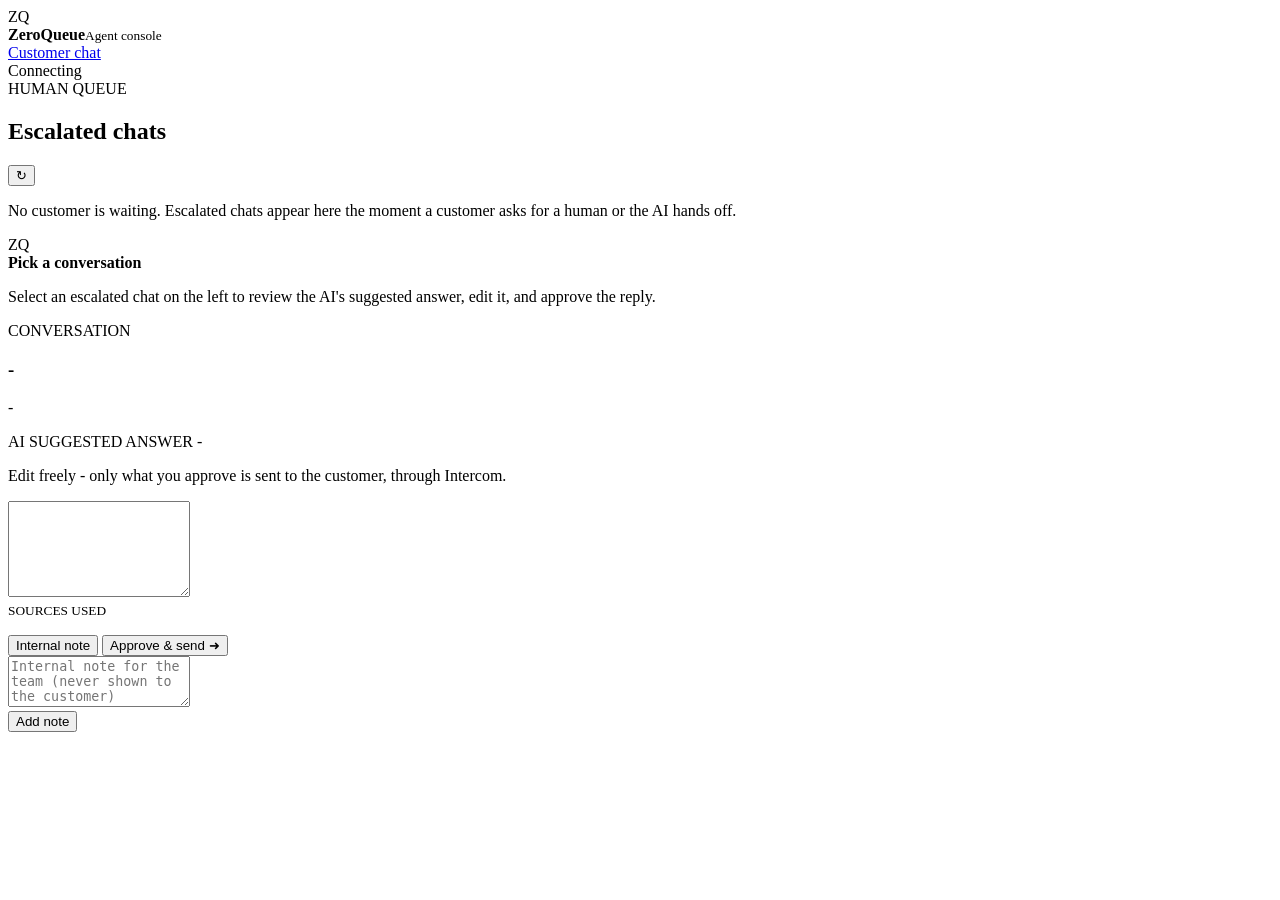
==== app/static/agent.html @ 7cffbd69 "Add agent console + plan gap fixes" ====
<!doctype html>
<html lang="en">
<head>
  <meta charset="utf-8">
  <meta name="viewport" content="width=device-width, initial-scale=1">
  <title>ZeroQueue | Agent Console</title>
  <link rel="stylesheet" href="/static/styles.css">
</head>
<body>
  <main class="app-shell">
    <header class="topbar">
      <div class="logo"><span class="logo-mark">ZQ</span><div><strong>Zero<span>Queue</span></strong><small>Agent console</small></div></div>
      <div class="topbar-actions">
        <a class="nav-link" href="/">Customer chat</a>
        <div id="statusPill" class="status-pill"><i></i><span>Connecting</span></div>
      </div>
    </header>

    <section class="workspace agent-workspace">
      <aside class="queue-card">
        <div class="queue-heading">
          <div><span class="eyebrow">HUMAN QUEUE</span><h2>Escalated chats</h2></div>
          <button id="refreshButton" class="icon-button" type="button" title="Refresh queue" aria-label="Refresh queue">↻</button>
        </div>
        <div id="queueList" class="queue-list">
          <p class="queue-empty">No customer is waiting. Escalated chats appear here the moment a customer asks for a human or the AI hands off.</p>
        </div>
      </aside>

      <section class="chat-card agent-detail">
        <div id="detailEmpty" class="detail-empty">
          <div class="bot-avatar">ZQ</div>
          <div><strong>Pick a conversation</strong><p>Select an escalated chat on the left to review the AI's suggested answer, edit it, and approve the reply.</p></div>
        </div>

        <div id="detailBody" class="hidden">
          <div class="detail-heading">
            <div>
              <span class="eyebrow">CONVERSATION</span>
              <h1 id="detailTitle">-</h1>
              <p id="detailMeta">-</p>
            </div>
          </div>

          <div id="transcript" class="messages agent-transcript"></div>

          <div class="suggestion-card">
            <div class="suggestion-heading">
              <span class="eyebrow">AI SUGGESTED ANSWER</span>
              <span id="suggestionConfidence" class="trace-state">-</span>
            </div>
            <p class="suggestion-help">Edit freely - only what you approve is sent to the customer, through Intercom.</p>
            <textarea id="replyEditor" rows="6" aria-label="Reply to customer"></textarea>
            <div id="suggestionSources" class="sources hidden"><small>SOURCES USED</small><ul id="suggestionSourceList"></ul></div>
            <div class="composer-actions agent-actions">
              <button id="noteToggle" class="attach-button" type="button">Internal note</button>
              <button id="approveButton" class="send-button" type="button"><span>Approve &amp; send</span> ➜</button>
            </div>
            <div id="noteArea" class="note-area hidden">
              <textarea id="noteEditor" rows="3" placeholder="Internal note for the team (never shown to the customer)" aria-label="Internal note"></textarea>
              <div class="composer-actions agent-actions">
                <span></span>
                <button id="noteButton" class="attach-button" type="button">Add note</button>
              </div>
            </div>
            <p id="actionStatus" class="action-status"></p>
          </div>
        </div>
      </section>
    </section>
  </main>
  <script src="/static/agent.js"></script>
</body>
</html>
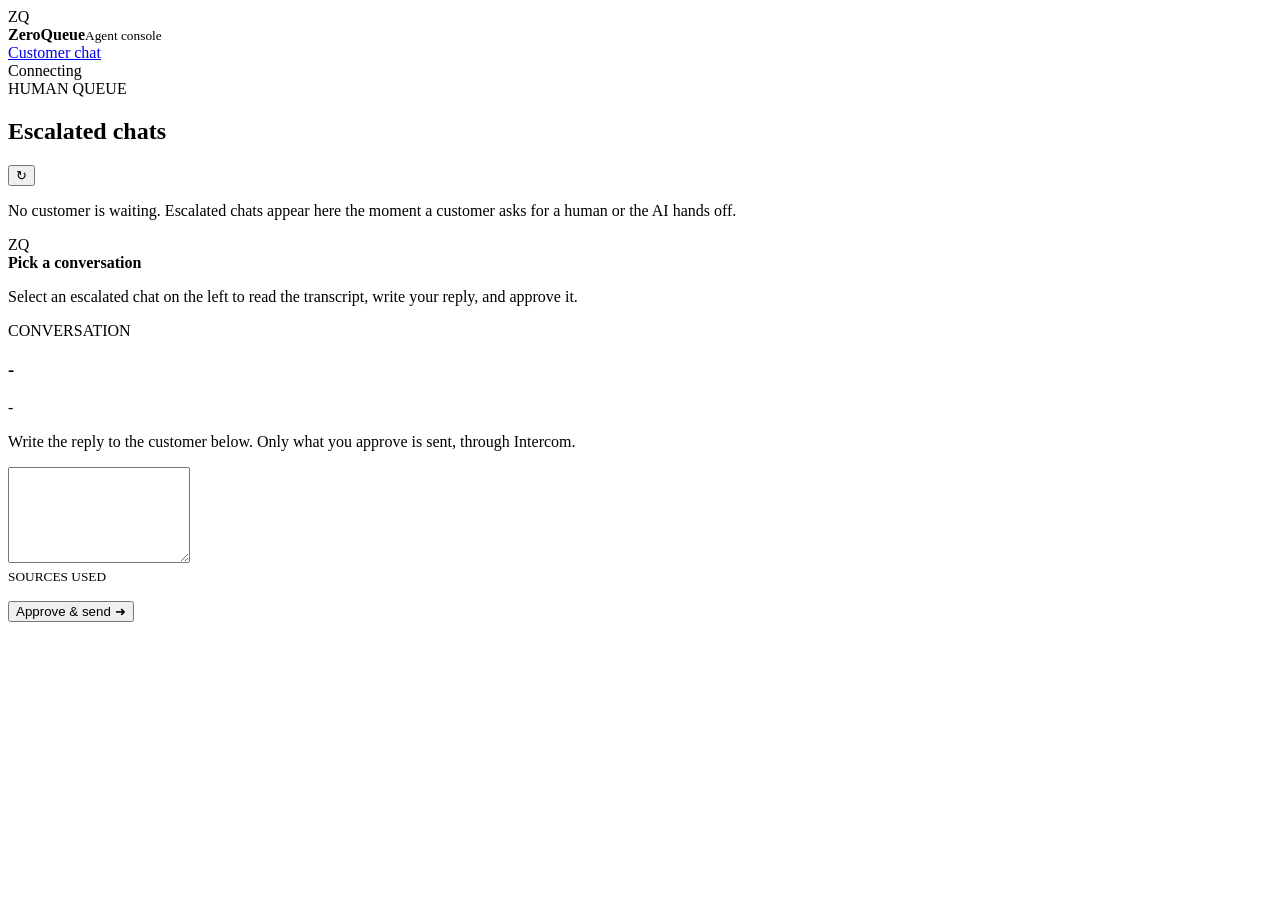
==== commit c728699a: "Human replies reach customer chat + console cleanup" ====
--- a/app/static/agent.html
+++ b/app/static/agent.html
@@ -30,7 +30,7 @@
       <section class="chat-card agent-detail">
         <div id="detailEmpty" class="detail-empty">
           <div class="bot-avatar">ZQ</div>
-          <div><strong>Pick a conversation</strong><p>Select an escalated chat on the left to review the AI's suggested answer, edit it, and approve the reply.</p></div>
+          <div><strong>Pick a conversation</strong><p>Select an escalated chat on the left to read the transcript, write your reply, and approve it.</p></div>
         </div>
 
         <div id="detailBody" class="hidden">
@@ -45,23 +45,12 @@
           <div id="transcript" class="messages agent-transcript"></div>
 
           <div class="suggestion-card">
-            <div class="suggestion-heading">
-              <span class="eyebrow">AI SUGGESTED ANSWER</span>
-              <span id="suggestionConfidence" class="trace-state">-</span>
-            </div>
-            <p class="suggestion-help">Edit freely - only what you approve is sent to the customer, through Intercom.</p>
+            <p class="suggestion-help">Write the reply to the customer below. Only what you approve is sent, through Intercom.</p>
             <textarea id="replyEditor" rows="6" aria-label="Reply to customer"></textarea>
             <div id="suggestionSources" class="sources hidden"><small>SOURCES USED</small><ul id="suggestionSourceList"></ul></div>
             <div class="composer-actions agent-actions">
-              <button id="noteToggle" class="attach-button" type="button">Internal note</button>
+              <span></span>
               <button id="approveButton" class="send-button" type="button"><span>Approve &amp; send</span> ➜</button>
-            </div>
-            <div id="noteArea" class="note-area hidden">
-              <textarea id="noteEditor" rows="3" placeholder="Internal note for the team (never shown to the customer)" aria-label="Internal note"></textarea>
-              <div class="composer-actions agent-actions">
-                <span></span>
-                <button id="noteButton" class="attach-button" type="button">Add note</button>
-              </div>
             </div>
             <p id="actionStatus" class="action-status"></p>
           </div>
